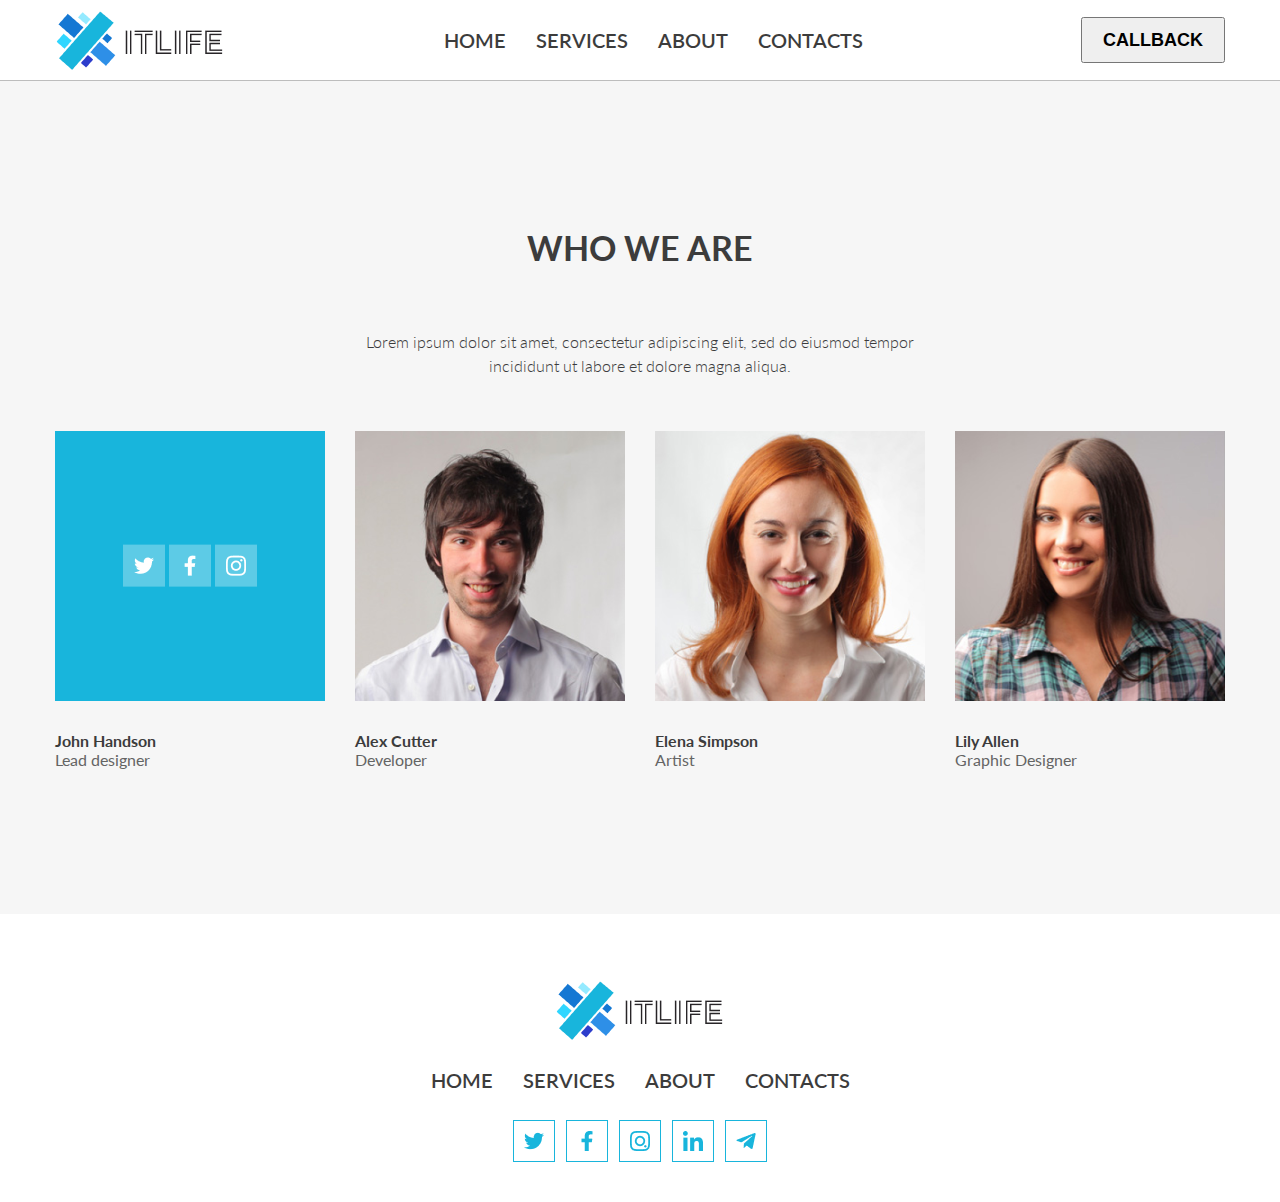
==== itlife/index.html @ cf76a720 "ITlife" ====
<!DOCTYPE html>
<html lang="en">

<head>
    <meta charset="UTF-8">
    <meta http-equiv="X-UA-Compatible" content="IE=edge">
    <meta name="viewport" content="width=device-width, initial-scale=1.0">
    <title>ITLIFE</title>
    <link rel="stylesheet" href="./css/style.css">
    <link href='http://fonts.googleapis.com/css?family=Lato%3A300%2C400%2C700%2C400italic&amp;subset=latin,cyrillic'
        id='default_body_font-css' media='all' rel='stylesheet' type='text/css' />
</head>

<body>
    <div class="wrraper">
        <!--Header-->
        <header class="header" id="home">
            <div class="container header__container">
                <img class="header__image" src="./img/logo.png" alt="logotype">
                <nav class="header__nav">
                    <ul class="header__list">
                        <li><a href="#home">HOME</a></li>
                        <li><a href="#service">SERVICES</a></li>
                        <li><a href="#about">ABOUT</a></li>
                        <li><a href="#contact">CONTACTS</a></li>
                    </ul>
                </nav>
                <button class="header__button">CALLBACK</button>
            </div>
        </header>
        <!--Header End-->
        <!--Hero-->
        <section class="hero">
            <div class="container hero__container">
                <h1 class="hero__title">WHO WE ARE</h1>
                <p class="hero__text">Lorem ipsum dolor sit amet, consectetur adipiscing elit, sed do eiusmod tempor
                    incididunt ut labore et dolore magna aliqua.</p>
                <div class="hero__card">
                    <div class="card__blank">
                        <div class="card__blue">
                            <div class="card__blue-box">
                            <a target="_blank" href="https://twitter.com/?lang=uk"><img src="./img/twitter1.png" alt="Twitter"></a>
                            <a target="_blank" href="https://uk-ua.facebook.com/"><img src="./img/facebook2.png" alt="Facebook"></a>
                            <a target="_blank" href="https://www.instagram.com/"><img src="./img/instagram2.png" alt="Instagram"> </a>   
                            </div>
                        </div>
                     <h4 class="card__name">John Handson</h4>
                     <p class="card__text">Lead designer</p>
                    </div>
                    <div class="card__blank">
                        <img class="card__img" src="./img/card2.png" alt="Card">
                        <h4 class="card__name">Alex Cutter</h4>
                        <p class="card__text">Developer</p>
                    </div>
                    <div class="card__blank">
                        <img class="card__img" src="./img/card3.png" alt="Card">
                        <h4 class="card__name">Elena Simpson</h4>
                        <p class="card__text">Artist</p>
                    </div>
                    <div class="card__blank">
                        <img class="card__img" src="./img/card4.png" alt="Card">
                        <h4 class="card__name">Lily Allen</h4>
                        <p class="card__text">Graphic Designer</p>
                    </div>
                </div>
            </div>

        </section>
        <!--Hero End-->
        <footer class="footer">
            <div class="container footer__container">
                <img class="footer__image" src="./img/logo.png" alt="logotype">
                <nav class="footer__nav">
                    <ul class="footer__list">
                        <li><a href="#home">HOME</a></li>
                        <li><a href="#service">SERVICES</a></li>
                        <li><a href="#about">ABOUT</a></li>
                        <li><a href="#contact">CONTACTS</a></li>
                    </ul>
                </nav>
                <div class="card__footer-box">
                    <a target="_blank" href="https://twitter.com/?lang=uk"><img src="./img/twitter.png" alt="Twitter"></a>
                    <a target="_blank" href="https://uk-ua.facebook.com/"><img src="./img/facebook.png" alt="Facebook"></a>
                    <a target="_blank" href="https://www.instagram.com/"><img src="./img/instagram.png" alt="Instagram"></a>
                    <a target="_blank" href="https://www.linkedin.com/"><img src="./img/linkedin.png" alt="Linkedin"></a>
                    <a target="_blank" href="https://web.telegram.org/k/"><img src="./img/telegram.png" alt="Telegram"></a>
                </div>
            </div>



        </footer>










    </div>



</body>

</html>
---- itlife/css/style.css ----
* {
    padding: 0;
    margin: 0;
    box-sizing: border-box;
}

img {
    display: block;
}

ul li {
    list-style: none;
}

button {
    cursor: pointer;
}

a,
a:visited {
    text-decoration: none;
}

a:hover {
    text-decoration: none;
}

body {
    font-family: 'Lato';
    font-style: normal;
    color: #3C3C3C;
}

.wrraper {
    overflow: hidden;

}
/*--Header--*/
.header {
    border-bottom: 1px solid #BDBDBD;
  
}

.container {
    max-width: 1170px;
    margin: 0 auto;
}

.header__container {
    display: flex;
    justify-content: space-between;
    align-items: center;
}

.header__image {
    width: 170px;
    height: 60px;
    margin: 10px 0px;
}

.header__list {
    display: flex;
    gap: 30px;
}

.header__button {
    font-weight: 600;
    font-size: 18px;
    line-height: 22px;
    padding: 10px 20px;
}

li>a {
    font-weight: 600;
    font-size: 20px;
    line-height: 24px;
    color: #3C3C3C;
}
a:hover {
    color: #18B5DC;
}
/*--Header End--*/
/*--Hero--*/
.hero__text {
    font-weight: 300;
    font-size: 16px;
    line-height: 24px;
    margin: 0 auto;
    max-width: 570px;
    padding-bottom: 53px;
    

}
.hero__container {
    text-align: center; 
      
}
.hero {
    display: flex;
    justify-content: center;
    align-items: center;
    background: #F6F6F6;
    height: 833px;
}
.hero__card {
    display: flex;
    gap: 30px;
}

.hero__title {
    font-weight: 700;
font-size: 34px;
line-height: 41px;
text-align: center;
padding-bottom: 62px;
}
.card__text {
    color: #646464;
}
.card__img{
    padding-bottom: 30px;
}
.card__name, .card__text {
    text-align: left;
}

.card__blue {
    width: 270px;
    height: 270px;
    background: #18B5DC;
    display: flex;
    justify-content: center;
    align-items: center; 
    margin-bottom: 30px;
}
.card__blue-box {
    display: flex;
    justify-content: center;
    gap: 4px;
}

.footer__container {
    display: flex;
    justify-content: center;
    align-items: center;
    flex-direction: column;
    
}

.card__footer-box {
    display: flex;
    justify-content: center;
    margin-bottom: 40px;
    gap: 10px;
}

.footer__list {
    display: flex;
    gap: 30px;
    margin-bottom: 28px;
}
.footer__image {
    width: 170px;
    height: 60px;
    margin: 66px 0px 28px;
}
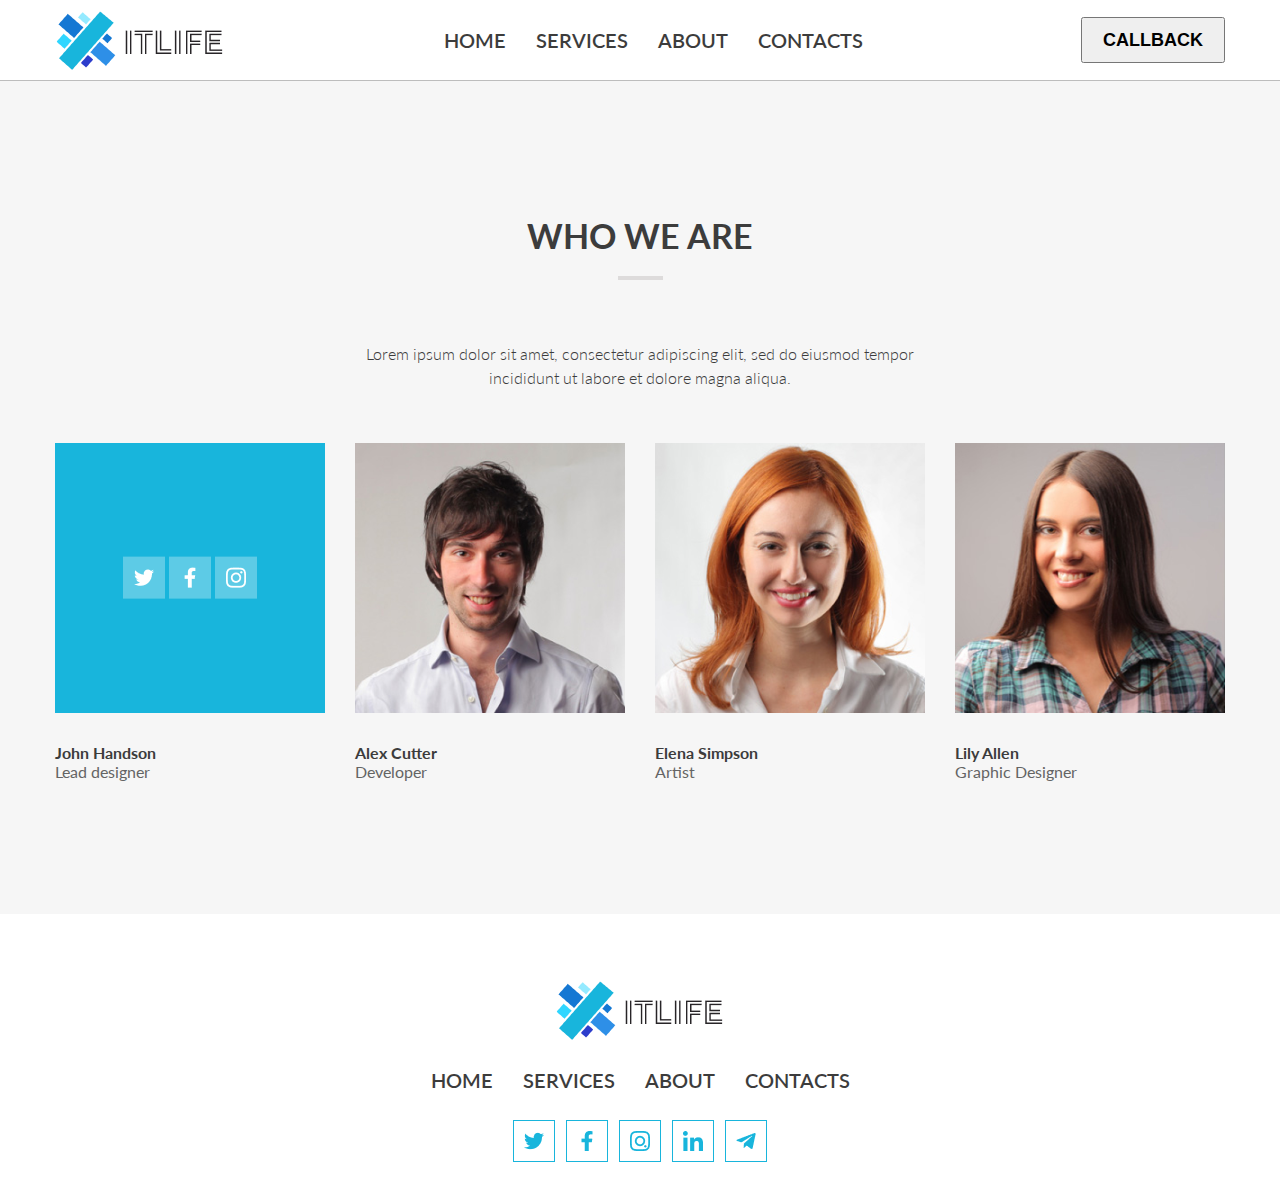
==== commit 2bafb231: "title::after" ====
--- a/itlife/index.html
+++ b/itlife/index.html
@@ -39,13 +39,13 @@
                     <div class="card__blank">
                         <div class="card__blue">
                             <div class="card__blue-box">
-                            <a target="_blank" href="https://twitter.com/?lang=uk"><img src="./img/twitter1.png" alt="Twitter"></a>
-                            <a target="_blank" href="https://uk-ua.facebook.com/"><img src="./img/facebook2.png" alt="Facebook"></a>
-                            <a target="_blank" href="https://www.instagram.com/"><img src="./img/instagram2.png" alt="Instagram"> </a>   
+                                <a target="_blank" href="https://twitter.com/?lang=uk"><img src="./img/twitter1.png"alt="Twitter"></a>
+                                <a target="_blank" href="https://uk-ua.facebook.com/"><img src="./img/facebook2.png"alt="Facebook"></a>
+                                <a target="_blank" href="https://www.instagram.com/"><img src="./img/instagram2.png"alt="Instagram"></a>
                             </div>
                         </div>
-                     <h4 class="card__name">John Handson</h4>
-                     <p class="card__text">Lead designer</p>
+                        <h4 class="card__name">John Handson</h4>
+                        <p class="card__text">Lead designer</p>
                     </div>
                     <div class="card__blank">
                         <img class="card__img" src="./img/card2.png" alt="Card">
@@ -67,6 +67,7 @@
 
         </section>
         <!--Hero End-->
+        <!--Footer-->
         <footer class="footer">
             <div class="container footer__container">
                 <img class="footer__image" src="./img/logo.png" alt="logotype">
@@ -79,30 +80,17 @@
                     </ul>
                 </nav>
                 <div class="card__footer-box">
-                    <a target="_blank" href="https://twitter.com/?lang=uk"><img src="./img/twitter.png" alt="Twitter"></a>
-                    <a target="_blank" href="https://uk-ua.facebook.com/"><img src="./img/facebook.png" alt="Facebook"></a>
-                    <a target="_blank" href="https://www.instagram.com/"><img src="./img/instagram.png" alt="Instagram"></a>
-                    <a target="_blank" href="https://www.linkedin.com/"><img src="./img/linkedin.png" alt="Linkedin"></a>
-                    <a target="_blank" href="https://web.telegram.org/k/"><img src="./img/telegram.png" alt="Telegram"></a>
+                    <a target="_blank" href="https://twitter.com/?lang=uk"><img src="./img/twitter.png"alt="Twitter"></a>
+                    <a target="_blank" href="https://uk-ua.facebook.com/"><img src="./img/facebook.png"alt="Facebook"></a>
+                    <a target="_blank" href="https://www.instagram.com/"><img src="./img/instagram.png"alt="Instagram"></a>
+                    <a target="_blank" href="https://www.linkedin.com/"><img src="./img/linkedin.png"alt="Linkedin"></a>
+                    <a target="_blank" href="https://web.telegram.org/k/"><img src="./img/telegram.png"alt="Telegram"></a>
                 </div>
             </div>
-
-
-
         </footer>
-
-
-
-
-
-
-
-
-
+        <!--Footer End-->
 
     </div>
-
-
 
 </body>
 
--- a/itlife/css/style.css
+++ b/itlife/css/style.css
@@ -15,7 +15,9 @@
 button {
     cursor: pointer;
 }
-
+button:hover {
+    background: #18B5DC;
+}
 a,
 a:visited {
     text-decoration: none;
@@ -114,6 +116,16 @@
 text-align: center;
 padding-bottom: 62px;
 }
+
+.hero__title::after{
+    content: '';
+    display: block;
+    width: 45px;
+    height: 4px;
+    background: #DDDBDB;
+    margin: 0 auto;
+    margin-top: 20px;
+}
 .card__text {
     color: #646464;
 }
@@ -163,4 +175,4 @@
     width: 170px;
     height: 60px;
     margin: 66px 0px 28px;
-}+}
